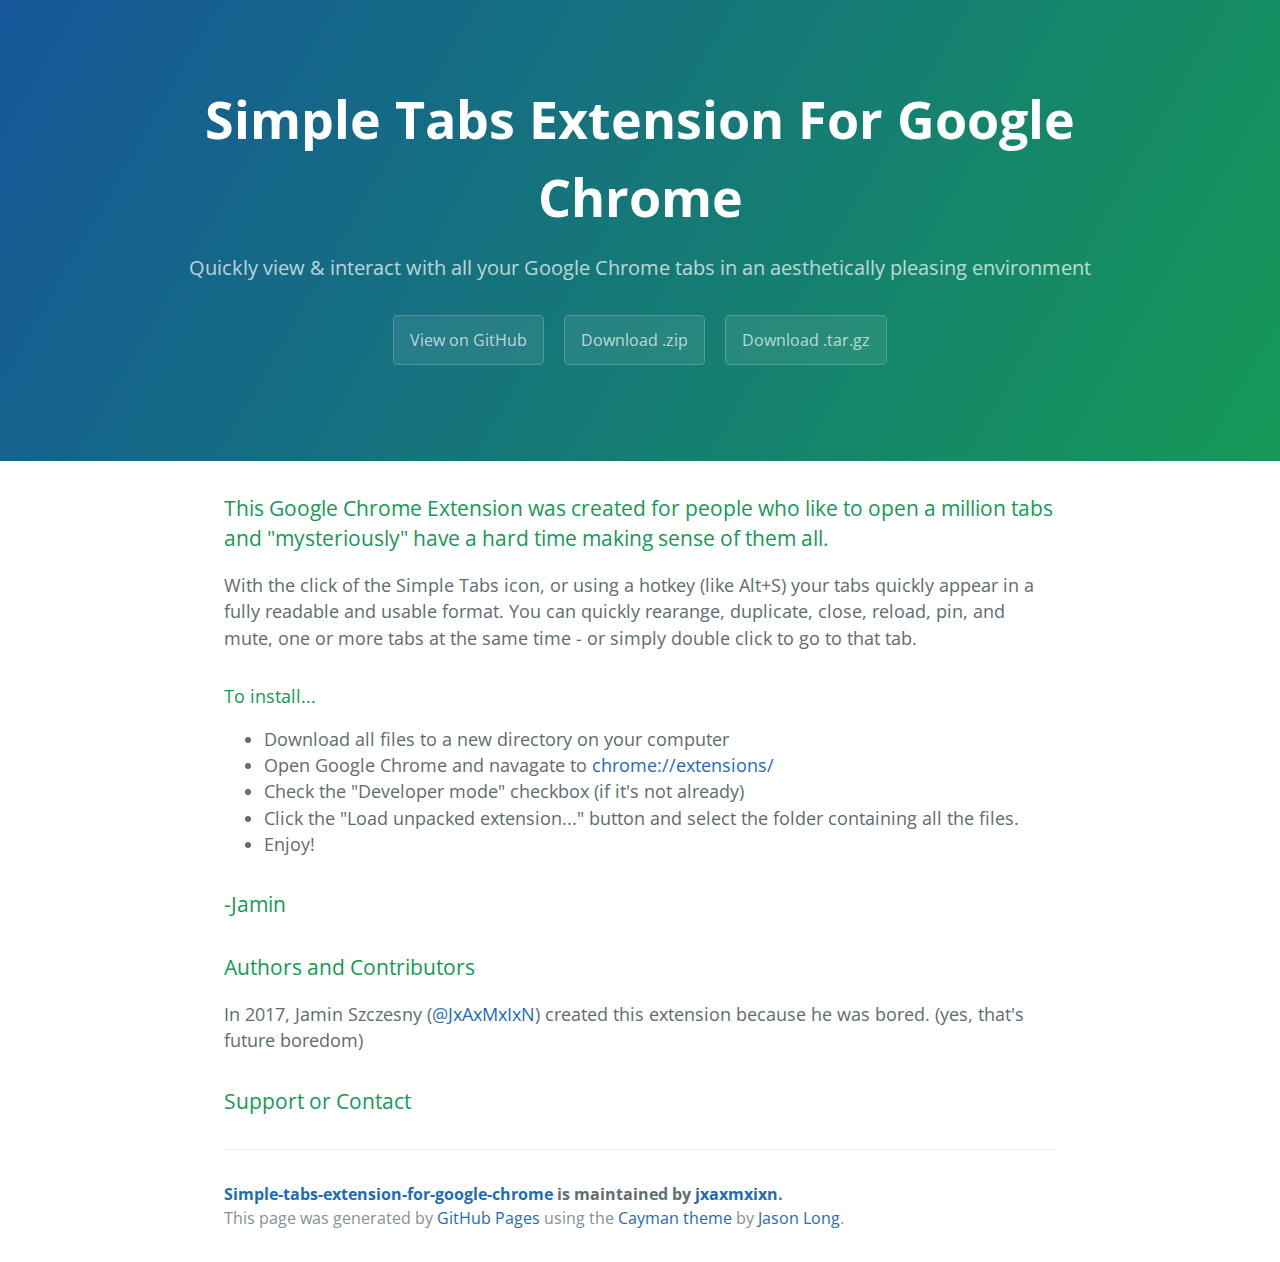
==== index.html @ 15f79e9e "Update index.html" ====
<!DOCTYPE html>
<html lang="en-us">
  <head>
    <meta charset="UTF-8">
    <title>Simple-tabs-extension-for-google-chrome by jxaxmxixn</title>
    <meta name="viewport" content="width=device-width, initial-scale=1">
    <link rel="stylesheet" type="text/css" href="stylesheets/normalize.css" media="screen">
    <link href='https://fonts.googleapis.com/css?family=Open+Sans:400,700' rel='stylesheet' type='text/css'>
    <link rel="stylesheet" type="text/css" href="stylesheets/stylesheet.css" media="screen">
    <link rel="stylesheet" type="text/css" href="stylesheets/github-light.css" media="screen">
  </head>
  <body>
    <section class="page-header">
      <h1 class="project-name">Simple Tabs Extension For Google Chrome</h1>
      <h2 class="project-tagline">Quickly view &amp; interact with all your Google Chrome tabs in an aesthetically pleasing environment</h2>
      <a href="https://github.com/jxaxmxixn/Simple-Tabs-Extension-For-Google-Chrome" class="btn">View on GitHub</a>
      <a href="https://github.com/jxaxmxixn/Simple-Tabs-Extension-For-Google-Chrome/zipball/master" class="btn">Download .zip</a>
      <a href="https://github.com/jxaxmxixn/Simple-Tabs-Extension-For-Google-Chrome/tarball/master" class="btn">Download .tar.gz</a>
    </section>

    <section class="main-content">
      <h3>
       This Google Chrome Extension was created for people who like to open a million tabs and "mysteriously" have a hard time making sense of them all.
      </h3>
      <p>
      With the click of the Simple Tabs icon, or using a hotkey (like Alt+S) your tabs quickly appear in a fully readable and usable format.

      You can quickly rearange, duplicate, close, reload, pin, and mute, one or more tabs at the same time - or simply double click to go to that tab.

      <h4>To install...</h4>
      <ul>
        <li>Download all files to a new directory on your computer</li>
        <li>Open Google Chrome and navagate to <a href="chrome://extensions/">chrome://extensions/</a></li>
        <li>Check the "Developer mode" checkbox (if it's not already)</li>
        <li>Click the "Load unpacked extension..." button and select the folder containing all the files.</li>
        <li>Enjoy!</li>
      </ul>

      <h3>-Jamin</h3>
      </p>
      <h3>
        <a id="authors-and-contributors" class="anchor" href="#authors-and-contributors" aria-hidden="true">
          <span aria-hidden="true" class="octicon octicon-link"></span></a>Authors and Contributors
      </h3>

      <p>In 2017, Jamin Szczesny (<a href="https://github.com/JxAxMxIxN" class="user-mention">@JxAxMxIxN</a>) created this extension because he was bored. (yes, that's future boredom)</p>

      <h3>
      <a id="support-or-contact" class="anchor" href="#support-or-contact" aria-hidden="true"><span aria-hidden="true" class="octicon octicon-link"></span></a>Support or Contact</h3>



      <footer class="site-footer">
        <span class="site-footer-owner"><a href="https://github.com/jxaxmxixn/Simple-Tabs-Extension-For-Google-Chrome">Simple-tabs-extension-for-google-chrome</a> is maintained by <a href="https://github.com/jxaxmxixn">jxaxmxixn</a>.</span>

        <span class="site-footer-credits">This page was generated by <a href="https://pages.github.com">GitHub Pages</a> using the <a href="https://github.com/jasonlong/cayman-theme">Cayman theme</a> by <a href="https://twitter.com/jasonlong">Jason Long</a>.</span>
      </footer>

    </section>

  
  </body>
</html>
---- stylesheets/stylesheet.css ----
* {
  box-sizing: border-box; }

body {
  padding: 0;
  margin: 0;
  font-family: "Open Sans", "Helvetica Neue", Helvetica, Arial, sans-serif;
  font-size: 16px;
  line-height: 1.5;
  color: #606c71; }

a {
  color: #1e6bb8;
  text-decoration: none; }
  a:hover {
    text-decoration: underline; }

.btn {
  display: inline-block;
  margin-bottom: 1rem;
  color: rgba(255, 255, 255, 0.7);
  background-color: rgba(255, 255, 255, 0.08);
  border-color: rgba(255, 255, 255, 0.2);
  border-style: solid;
  border-width: 1px;
  border-radius: 0.3rem;
  transition: color 0.2s, background-color 0.2s, border-color 0.2s; }
  .btn + .btn {
    margin-left: 1rem; }

.btn:hover {
  color: rgba(255, 255, 255, 0.8);
  text-decoration: none;
  background-color: rgba(255, 255, 255, 0.2);
  border-color: rgba(255, 255, 255, 0.3); }

@media screen and (min-width: 64em) {
  .btn {
    padding: 0.75rem 1rem; } }

@media screen and (min-width: 42em) and (max-width: 64em) {
  .btn {
    padding: 0.6rem 0.9rem;
    font-size: 0.9rem; } }

@media screen and (max-width: 42em) {
  .btn {
    display: block;
    width: 100%;
    padding: 0.75rem;
    font-size: 0.9rem; }
    .btn + .btn {
      margin-top: 1rem;
      margin-left: 0; } }

.page-header {
  color: #fff;
  text-align: center;
  background-color: #159957;
  background-image: linear-gradient(120deg, #155799, #159957); }

@media screen and (min-width: 64em) {
  .page-header {
    padding: 5rem 6rem; } }

@media screen and (min-width: 42em) and (max-width: 64em) {
  .page-header {
    padding: 3rem 4rem; } }

@media screen and (max-width: 42em) {
  .page-header {
    padding: 2rem 1rem; } }

.project-name {
  margin-top: 0;
  margin-bottom: 0.1rem; }

@media screen and (min-width: 64em) {
  .project-name {
    font-size: 3.25rem; } }

@media screen and (min-width: 42em) and (max-width: 64em) {
  .project-name {
    font-size: 2.25rem; } }

@media screen and (max-width: 42em) {
  .project-name {
    font-size: 1.75rem; } }

.project-tagline {
  margin-bottom: 2rem;
  font-weight: normal;
  opacity: 0.7; }

@media screen and (min-width: 64em) {
  .project-tagline {
    font-size: 1.25rem; } }

@media screen and (min-width: 42em) and (max-width: 64em) {
  .project-tagline {
    font-size: 1.15rem; } }

@media screen and (max-width: 42em) {
  .project-tagline {
    font-size: 1rem; } }

.main-content :first-child {
  margin-top: 0; }
.main-content img {
  max-width: 100%; }
.main-content h1, .main-content h2, .main-content h3, .main-content h4, .main-content h5, .main-content h6 {
  margin-top: 2rem;
  margin-bottom: 1rem;
  font-weight: normal;
  color: #159957; }
.main-content p {
  margin-bottom: 1em; }
.main-content code {
  padding: 2px 4px;
  font-family: Consolas, "Liberation Mono", Menlo, Courier, monospace;
  font-size: 0.9rem;
  color: #383e41;
  background-color: #f3f6fa;
  border-radius: 0.3rem; }
.main-content pre {
  padding: 0.8rem;
  margin-top: 0;
  margin-bottom: 1rem;
  font: 1rem Consolas, "Liberation Mono", Menlo, Courier, monospace;
  color: #567482;
  word-wrap: normal;
  background-color: #f3f6fa;
  border: solid 1px #dce6f0;
  border-radius: 0.3rem; }
  .main-content pre > code {
    padding: 0;
    margin: 0;
    font-size: 0.9rem;
    color: #567482;
    word-break: normal;
    white-space: pre;
    background: transparent;
    border: 0; }
.main-content .highlight {
  margin-bottom: 1rem; }
  .main-content .highlight pre {
    margin-bottom: 0;
    word-break: normal; }
.main-content .highlight pre, .main-content pre {
  padding: 0.8rem;
  overflow: auto;
  font-size: 0.9rem;
  line-height: 1.45;
  border-radius: 0.3rem; }
.main-content pre code, .main-content pre tt {
  display: inline;
  max-width: initial;
  padding: 0;
  margin: 0;
  overflow: initial;
  line-height: inherit;
  word-wrap: normal;
  background-color: transparent;
  border: 0; }
  .main-content pre code:before, .main-content pre code:after, .main-content pre tt:before, .main-content pre tt:after {
    content: normal; }
.main-content ul, .main-content ol {
  margin-top: 0; }
.main-content blockquote {
  padding: 0 1rem;
  margin-left: 0;
  color: #819198;
  border-left: 0.3rem solid #dce6f0; }
  .main-content blockquote > :first-child {
    margin-top: 0; }
  .main-content blockquote > :last-child {
    margin-bottom: 0; }
.main-content table {
  display: block;
  width: 100%;
  overflow: auto;
  word-break: normal;
  word-break: keep-all; }
  .main-content table th {
    font-weight: bold; }
  .main-content table th, .main-content table td {
    padding: 0.5rem 1rem;
    border: 1px solid #e9ebec; }
.main-content dl {
  padding: 0; }
  .main-content dl dt {
    padding: 0;
    margin-top: 1rem;
    font-size: 1rem;
    font-weight: bold; }
  .main-content dl dd {
    padding: 0;
    margin-bottom: 1rem; }
.main-content hr {
  height: 2px;
  padding: 0;
  margin: 1rem 0;
  background-color: #eff0f1;
  border: 0; }

@media screen and (min-width: 64em) {
  .main-content {
    max-width: 64rem;
    padding: 2rem 6rem;
    margin: 0 auto;
    font-size: 1.1rem; } }

@media screen and (min-width: 42em) and (max-width: 64em) {
  .main-content {
    padding: 2rem 4rem;
    font-size: 1.1rem; } }

@media screen and (max-width: 42em) {
  .main-content {
    padding: 2rem 1rem;
    font-size: 1rem; } }

.site-footer {
  padding-top: 2rem;
  margin-top: 2rem;
  border-top: solid 1px #eff0f1; }

.site-footer-owner {
  display: block;
  font-weight: bold; }

.site-footer-credits {
  color: #819198; }

@media screen and (min-width: 64em) {
  .site-footer {
    font-size: 1rem; } }

@media screen and (min-width: 42em) and (max-width: 64em) {
  .site-footer {
    font-size: 1rem; } }

@media screen and (max-width: 42em) {
  .site-footer {
    font-size: 0.9rem; } }
---- stylesheets/github-light.css ----
/*
The MIT License (MIT)

Copyright (c) 2016 GitHub, Inc.

Permission is hereby granted, free of charge, to any person obtaining a copy
of this software and associated documentation files (the "Software"), to deal
in the Software without restriction, including without limitation the rights
to use, copy, modify, merge, publish, distribute, sublicense, and/or sell
copies of the Software, and to permit persons to whom the Software is
furnished to do so, subject to the following conditions:

The above copyright notice and this permission notice shall be included in all
copies or substantial portions of the Software.

THE SOFTWARE IS PROVIDED "AS IS", WITHOUT WARRANTY OF ANY KIND, EXPRESS OR
IMPLIED, INCLUDING BUT NOT LIMITED TO THE WARRANTIES OF MERCHANTABILITY,
FITNESS FOR A PARTICULAR PURPOSE AND NONINFRINGEMENT. IN NO EVENT SHALL THE
AUTHORS OR COPYRIGHT HOLDERS BE LIABLE FOR ANY CLAIM, DAMAGES OR OTHER
LIABILITY, WHETHER IN AN ACTION OF CONTRACT, TORT OR OTHERWISE, ARISING FROM,
OUT OF OR IN CONNECTION WITH THE SOFTWARE OR THE USE OR OTHER DEALINGS IN THE
SOFTWARE.

*/

.pl-c /* comment */ {
  color: #969896;
}

.pl-c1 /* constant, variable.other.constant, support, meta.property-name, support.constant, support.variable, meta.module-reference, markup.raw, meta.diff.header */,
.pl-s .pl-v /* string variable */ {
  color: #0086b3;
}

.pl-e /* entity */,
.pl-en /* entity.name */ {
  color: #795da3;
}

.pl-smi /* variable.parameter.function, storage.modifier.package, storage.modifier.import, storage.type.java, variable.other */,
.pl-s .pl-s1 /* string source */ {
  color: #333;
}

.pl-ent /* entity.name.tag */ {
  color: #63a35c;
}

.pl-k /* keyword, storage, storage.type */ {
  color: #a71d5d;
}

.pl-s /* string */,
.pl-pds /* punctuation.definition.string, string.regexp.character-class */,
.pl-s .pl-pse .pl-s1 /* string punctuation.section.embedded source */,
.pl-sr /* string.regexp */,
.pl-sr .pl-cce /* string.regexp constant.character.escape */,
.pl-sr .pl-sre /* string.regexp source.ruby.embedded */,
.pl-sr .pl-sra /* string.regexp string.regexp.arbitrary-repitition */ {
  color: #183691;
}

.pl-v /* variable */ {
  color: #ed6a43;
}

.pl-id /* invalid.deprecated */ {
  color: #b52a1d;
}

.pl-ii /* invalid.illegal */ {
  color: #f8f8f8;
  background-color: #b52a1d;
}

.pl-sr .pl-cce /* string.regexp constant.character.escape */ {
  font-weight: bold;
  color: #63a35c;
}

.pl-ml /* markup.list */ {
  color: #693a17;
}

.pl-mh /* markup.heading */,
.pl-mh .pl-en /* markup.heading entity.name */,
.pl-ms /* meta.separator */ {
  font-weight: bold;
  color: #1d3e81;
}

.pl-mq /* markup.quote */ {
  color: #008080;
}

.pl-mi /* markup.italic */ {
  font-style: italic;
  color: #333;
}

.pl-mb /* markup.bold */ {
  font-weight: bold;
  color: #333;
}

.pl-md /* markup.deleted, meta.diff.header.from-file */ {
  color: #bd2c00;
  background-color: #ffecec;
}

.pl-mi1 /* markup.inserted, meta.diff.header.to-file */ {
  color: #55a532;
  background-color: #eaffea;
}

.pl-mdr /* meta.diff.range */ {
  font-weight: bold;
  color: #795da3;
}

.pl-mo /* meta.output */ {
  color: #1d3e81;
}
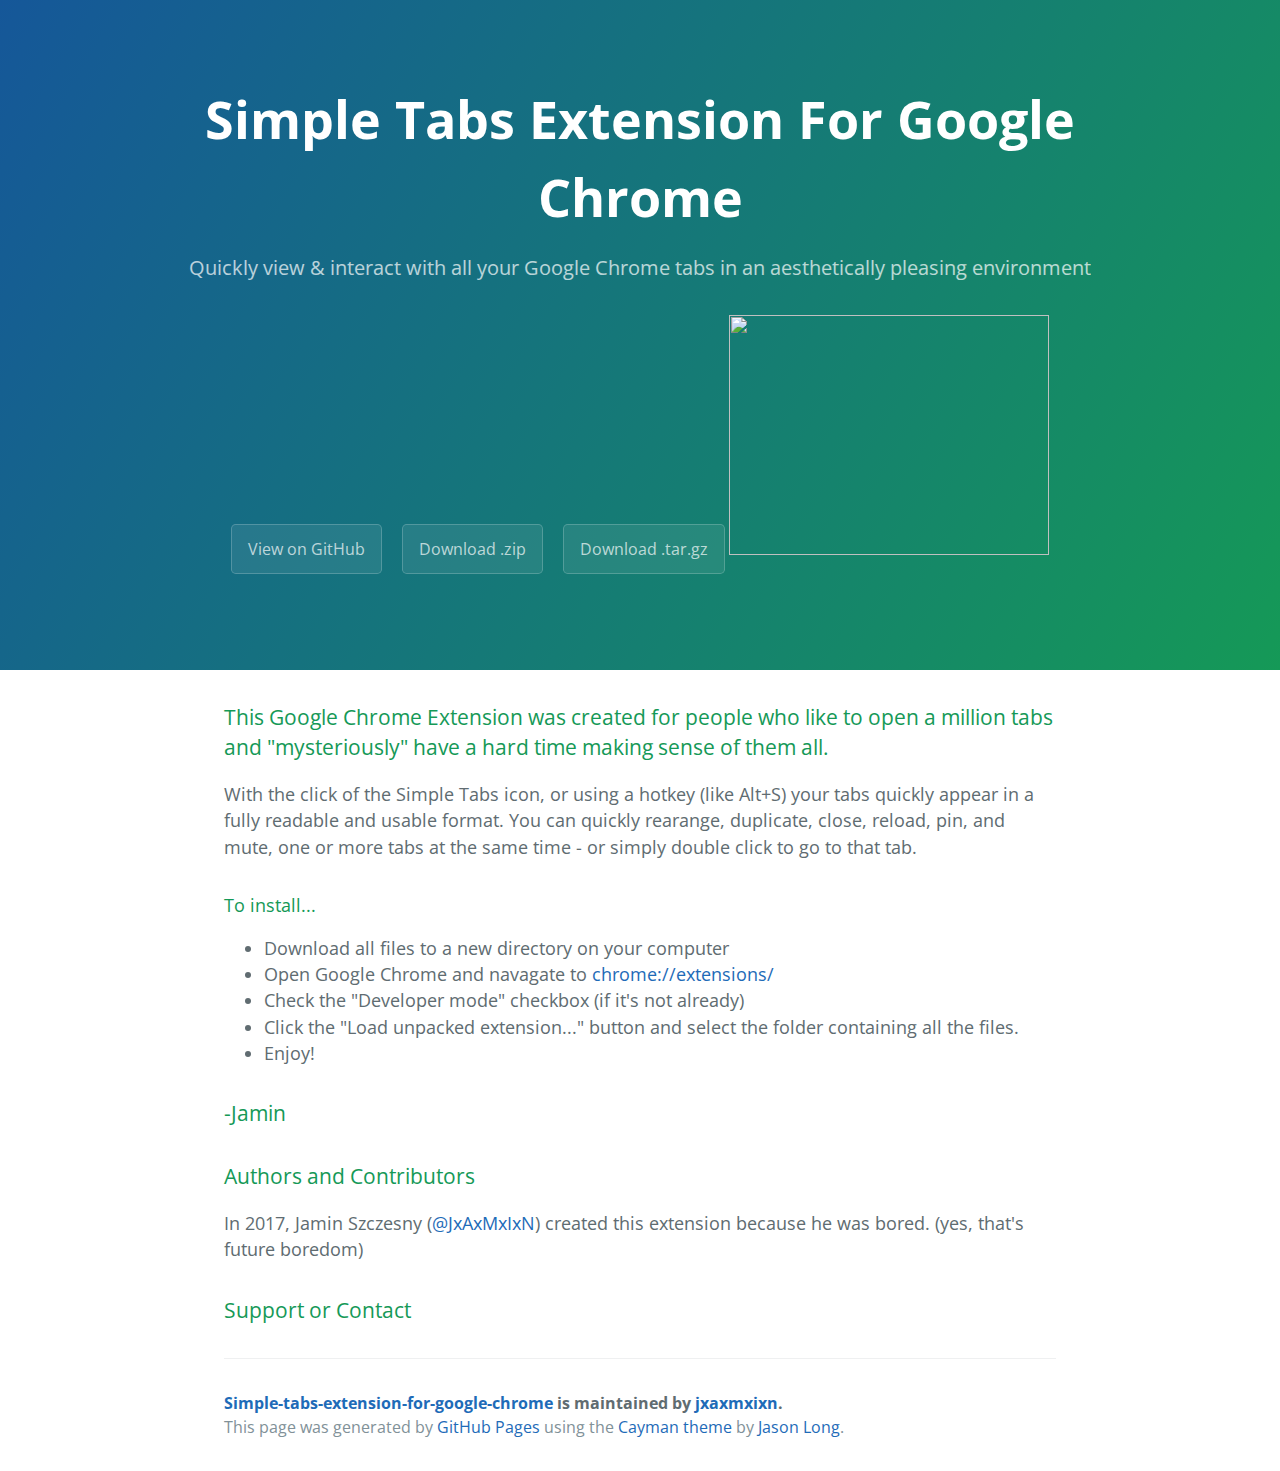
==== commit 44a7ff97: "Update index.html" ====
--- a/index.html
+++ b/index.html
@@ -16,6 +16,7 @@
       <a href="https://github.com/jxaxmxixn/Simple-Tabs-Extension-For-Google-Chrome" class="btn">View on GitHub</a>
       <a href="https://github.com/jxaxmxixn/Simple-Tabs-Extension-For-Google-Chrome/zipball/master" class="btn">Download .zip</a>
       <a href="https://github.com/jxaxmxixn/Simple-Tabs-Extension-For-Google-Chrome/tarball/master" class="btn">Download .tar.gz</a>
+      <img src="https://github.com/jxaxmxixn/Simple-Tabs-Extension-For-Google-Chrome/blob/master/Screen%20Shot.png?raw=true" width="320" height="240">
     </section>
 
     <section class="main-content">
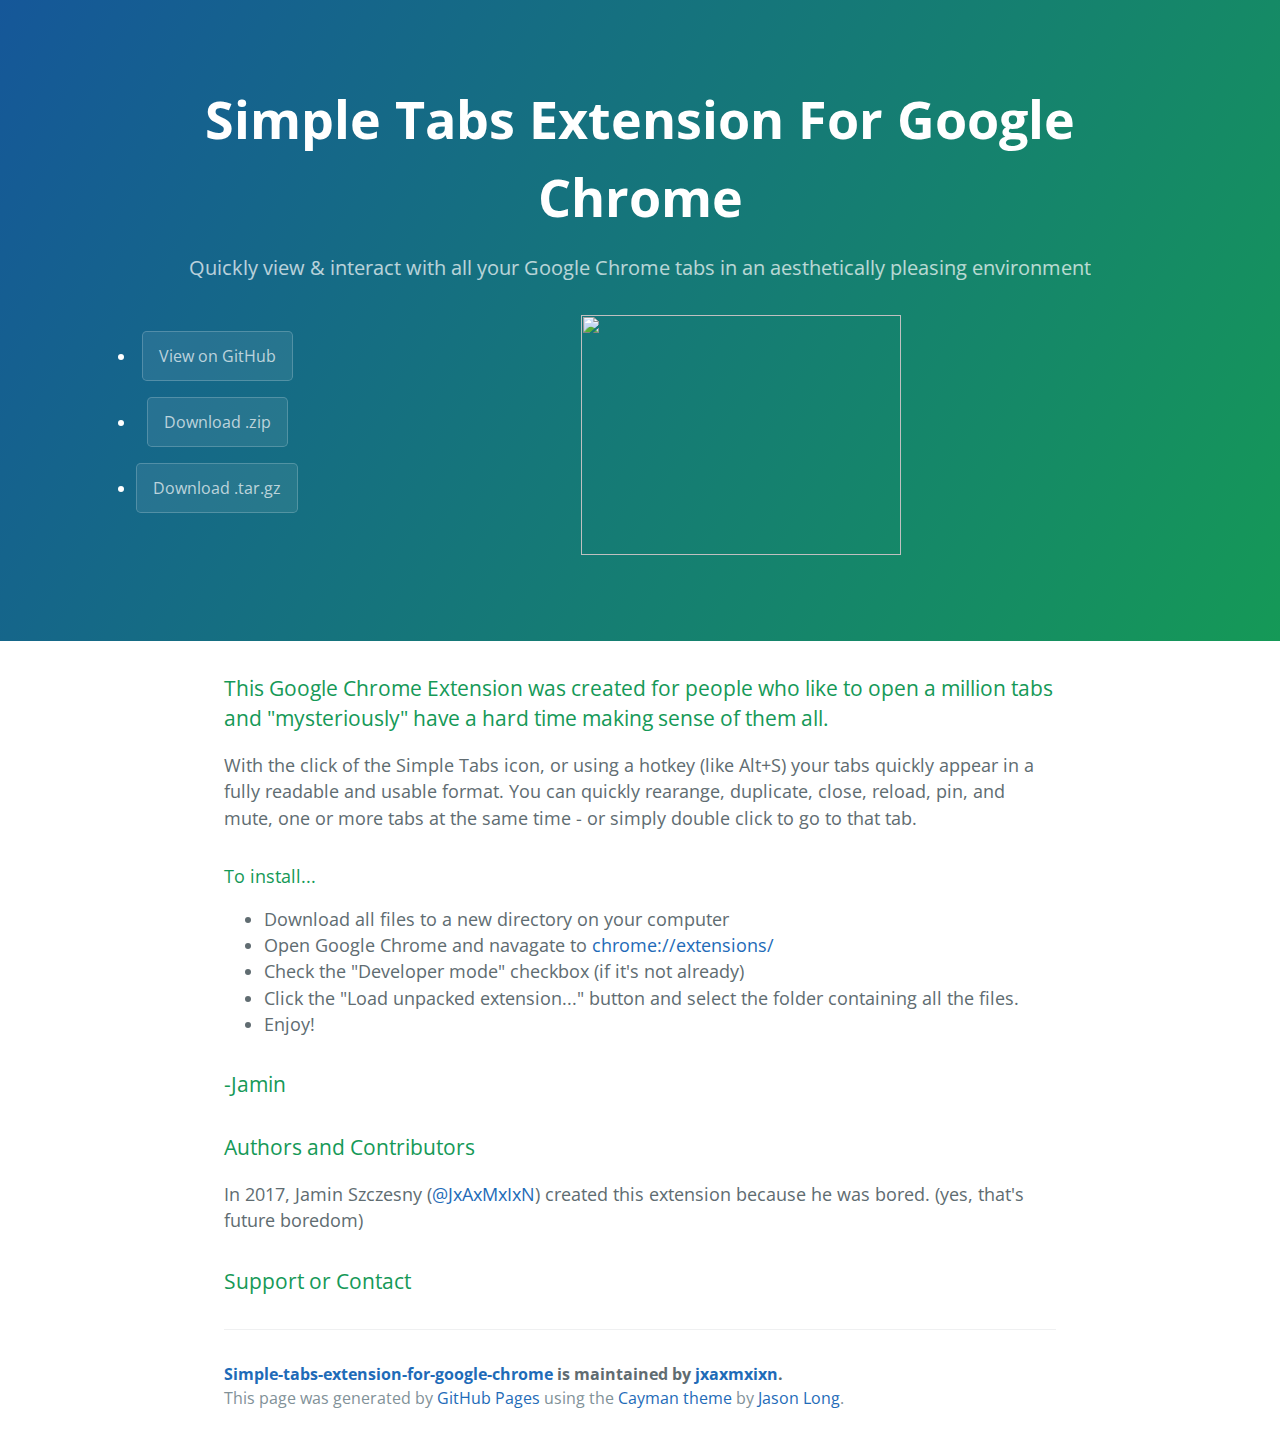
==== commit 3954bc1d: "Update index.html" ====
--- a/index.html
+++ b/index.html
@@ -13,10 +13,12 @@
     <section class="page-header">
       <h1 class="project-name">Simple Tabs Extension For Google Chrome</h1>
       <h2 class="project-tagline">Quickly view &amp; interact with all your Google Chrome tabs in an aesthetically pleasing environment</h2>
-      <a href="https://github.com/jxaxmxixn/Simple-Tabs-Extension-For-Google-Chrome" class="btn">View on GitHub</a>
-      <a href="https://github.com/jxaxmxixn/Simple-Tabs-Extension-For-Google-Chrome/zipball/master" class="btn">Download .zip</a>
-      <a href="https://github.com/jxaxmxixn/Simple-Tabs-Extension-For-Google-Chrome/tarball/master" class="btn">Download .tar.gz</a>
-      <img src="https://github.com/jxaxmxixn/Simple-Tabs-Extension-For-Google-Chrome/blob/master/Screen%20Shot.png?raw=true" width="320" height="240">
+      <ul style="float:left">
+      <li><a href="https://github.com/jxaxmxixn/Simple-Tabs-Extension-For-Google-Chrome" class="btn">View on GitHub</a></li>
+      <li><a href="https://github.com/jxaxmxixn/Simple-Tabs-Extension-For-Google-Chrome/zipball/master" class="btn">Download .zip</a></li>
+      <li><a href="https://github.com/jxaxmxixn/Simple-Tabs-Extension-For-Google-Chrome/tarball/master" class="btn">Download .tar.gz</a></li>
+      </ul>
+        <img src="https://github.com/jxaxmxixn/Simple-Tabs-Extension-For-Google-Chrome/blob/master/Screen%20Shot.png?raw=true" width="320" height="240">
     </section>
 
     <section class="main-content">
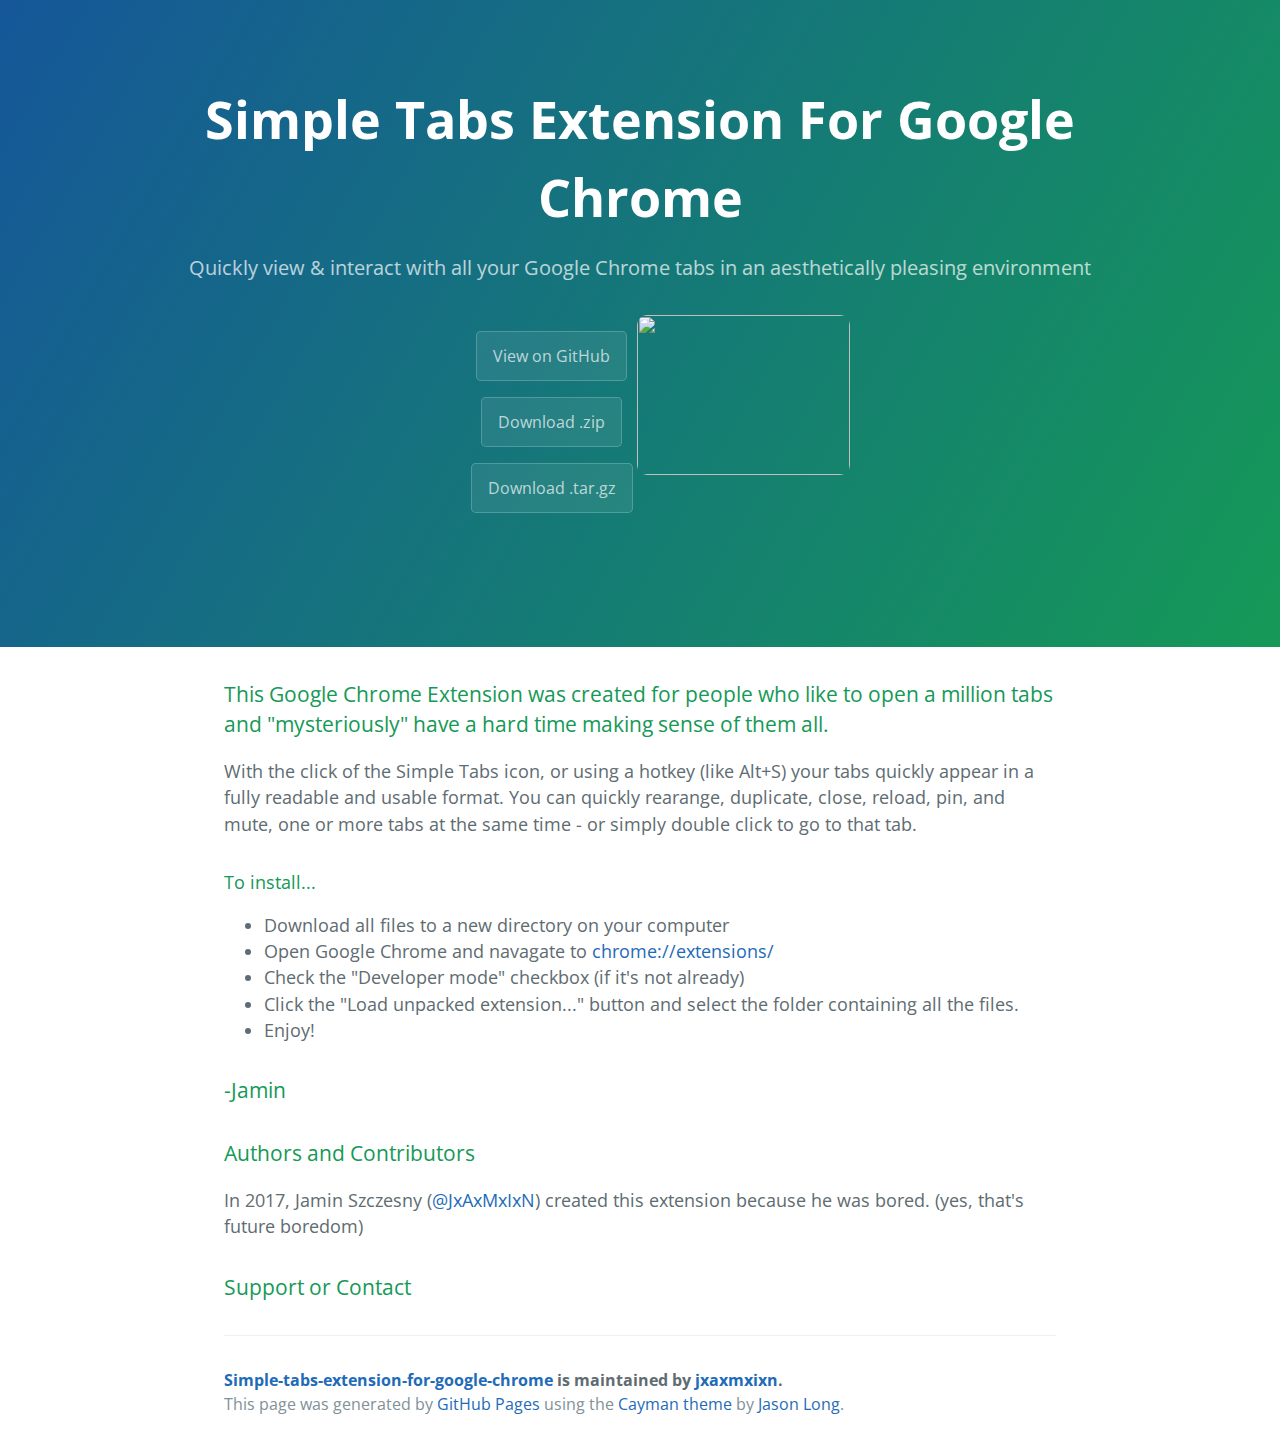
==== commit ef1c1c04: "Update index.html" ====
--- a/index.html
+++ b/index.html
@@ -13,12 +13,12 @@
     <section class="page-header">
       <h1 class="project-name">Simple Tabs Extension For Google Chrome</h1>
       <h2 class="project-tagline">Quickly view &amp; interact with all your Google Chrome tabs in an aesthetically pleasing environment</h2>
-      <ul style="float:left">
+      <ul style="display:inline-block;list-style:none;height:220px;vertical-align:top">
       <li><a href="https://github.com/jxaxmxixn/Simple-Tabs-Extension-For-Google-Chrome" class="btn">View on GitHub</a></li>
       <li><a href="https://github.com/jxaxmxixn/Simple-Tabs-Extension-For-Google-Chrome/zipball/master" class="btn">Download .zip</a></li>
       <li><a href="https://github.com/jxaxmxixn/Simple-Tabs-Extension-For-Google-Chrome/tarball/master" class="btn">Download .tar.gz</a></li>
       </ul>
-        <img src="https://github.com/jxaxmxixn/Simple-Tabs-Extension-For-Google-Chrome/blob/master/Screen%20Shot.png?raw=true" width="320" height="240">
+        <img src="https://github.com/jxaxmxixn/Simple-Tabs-Extension-For-Google-Chrome/blob/master/Screen%20Shot.png?raw=true" style="width:213px;height:160px;border-radius:10px;">
     </section>
 
     <section class="main-content">
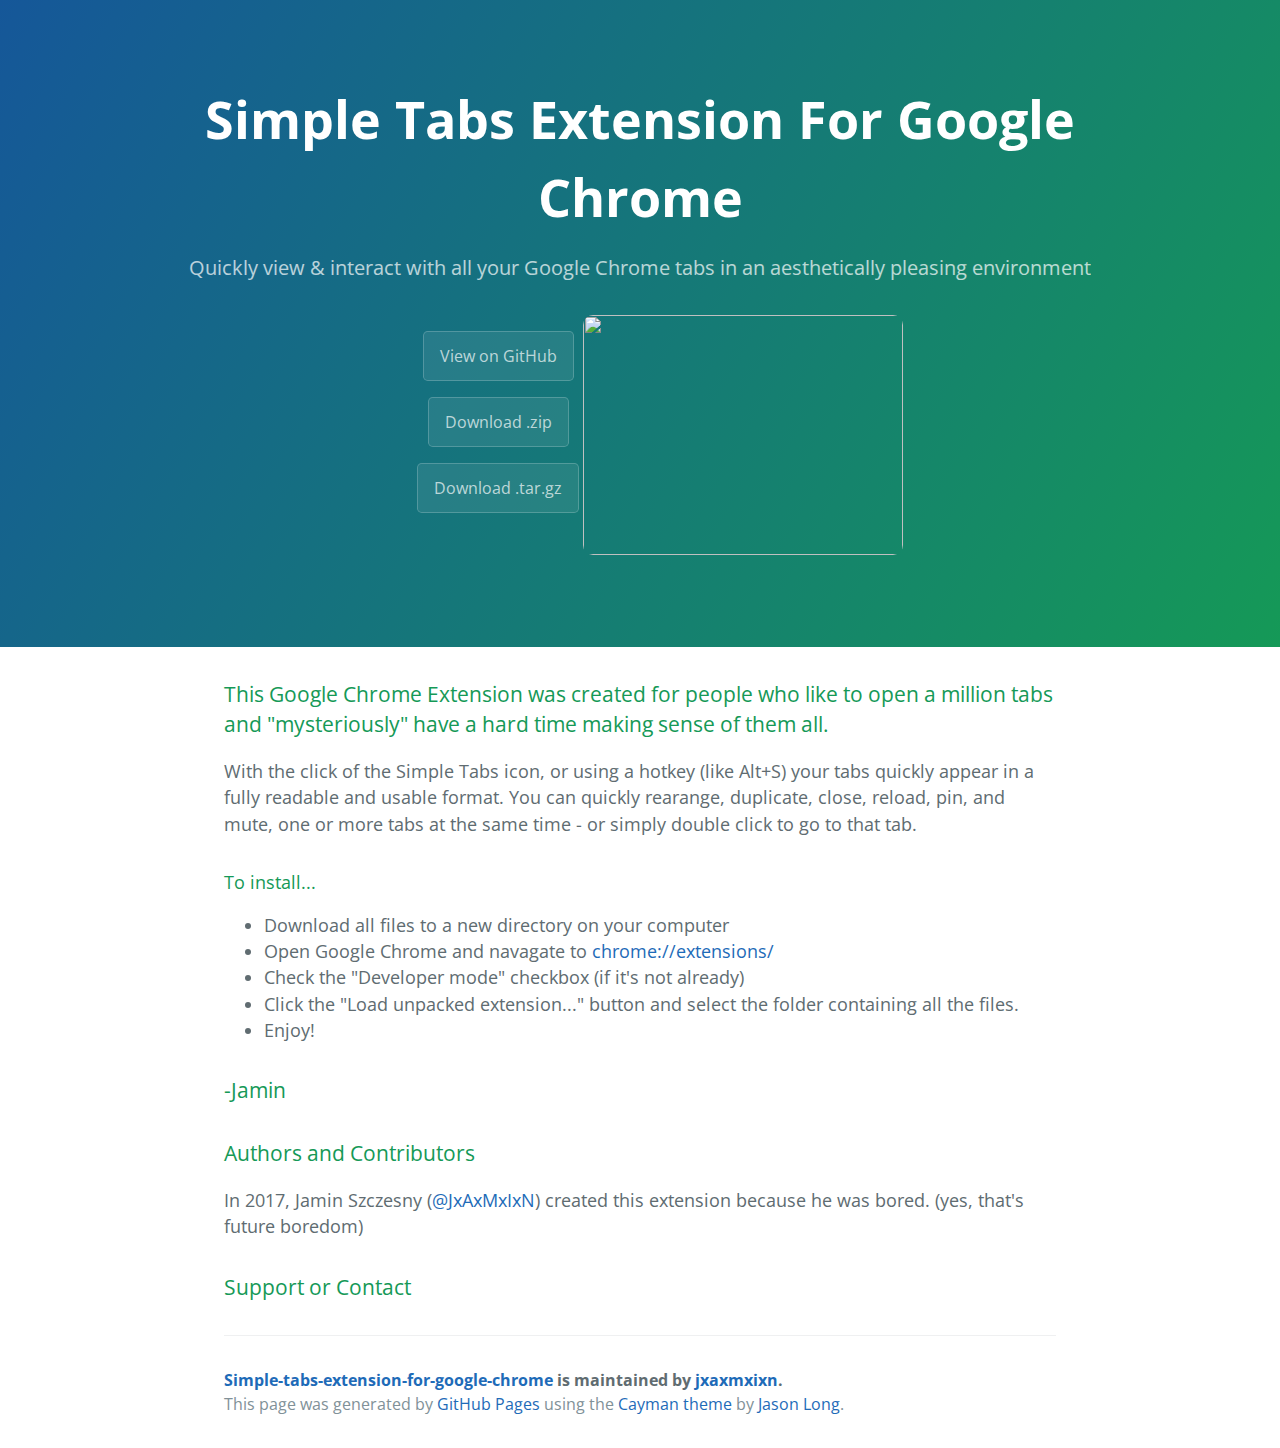
==== commit 0dd4e817: "Update index.html" ====
--- a/index.html
+++ b/index.html
@@ -13,12 +13,12 @@
     <section class="page-header">
       <h1 class="project-name">Simple Tabs Extension For Google Chrome</h1>
       <h2 class="project-tagline">Quickly view &amp; interact with all your Google Chrome tabs in an aesthetically pleasing environment</h2>
-      <ul style="display:inline-block;list-style:none;height:220px;vertical-align:top">
+      <ul style="display:inline-block;list-style:none !important;height:220px;vertical-align:top;">
       <li><a href="https://github.com/jxaxmxixn/Simple-Tabs-Extension-For-Google-Chrome" class="btn">View on GitHub</a></li>
       <li><a href="https://github.com/jxaxmxixn/Simple-Tabs-Extension-For-Google-Chrome/zipball/master" class="btn">Download .zip</a></li>
       <li><a href="https://github.com/jxaxmxixn/Simple-Tabs-Extension-For-Google-Chrome/tarball/master" class="btn">Download .tar.gz</a></li>
       </ul>
-        <img src="https://github.com/jxaxmxixn/Simple-Tabs-Extension-For-Google-Chrome/blob/master/Screen%20Shot.png?raw=true" style="width:213px;height:160px;border-radius:10px;">
+        <img src="https://github.com/jxaxmxixn/Simple-Tabs-Extension-For-Google-Chrome/blob/master/Screen%20Shot.png?raw=true" style="width:320px;height:240px;border-radius:10px;">
     </section>
 
     <section class="main-content">
